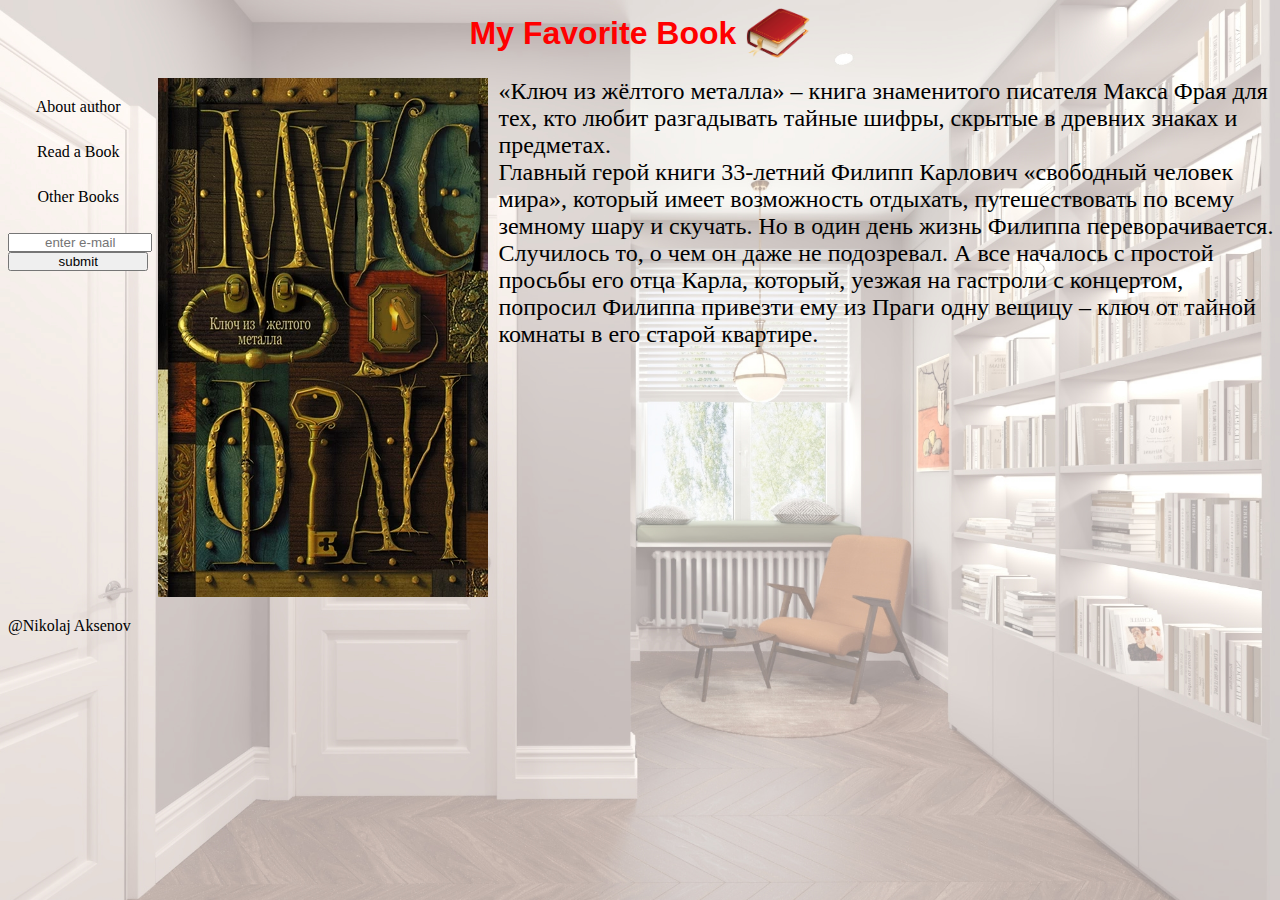
==== index.html @ 007ecc8f "Test2" ====
<!DOCTYPE html>
<html lang="en" dir="ltr">
<head>
  <meta name="view" content="width=device-width">
  <meta charset="utf-8">
  <title>My favorite book</title>
  <link rel="stylesheet" href="style.css">
  <link rel="icon" href="img/SupIco.png">
</head>
<body>
  <header>
    <div id="navigation">
      <a href="/index.html"><H1>My Favorite Book </H1></a>
      <img src="img/book2.png">
    </div>
  </header>
  <main>
    <div id="main">
      <div class="main_side" id="main_1">
        <a href="/Author.html">About author</a>
        <a href="/Read.html">Read a Book</a>
        <a href="/Books.html">Other Books</a>
        <form action="index.html" method="get">
          <input type="email" name="email" placeholder="enter e-mail">
          <input type="submit" name="sub" value="submit">
        </form>
        </div>
       <div class="main_center">
        <div id="book">
        <a href="https://www.litres.ru/maks-fray/kluch-iz-zheltogo-metalla/">
          <img src="img/book1.jpg" alt="Go to the litres">
        </a>
       <p>«Ключ из жёлтого металла» – книга знаменитого писателя Макса Фрая для тех, кто любит разгадывать тайные шифры, скрытые в древних знаках и предметах.<br>

        Главный герой книги 33-летний Филипп Карлович «свободный человек мира», который имеет возможность отдыхать, путешествовать по всему земному шару и скучать. Но в один день жизнь Филиппа переворачивается. Случилось то, о чем он даже не подозревал. А все началось с простой просьбы его отца Карла, который, уезжая на гастроли с концертом, попросил Филиппа привезти ему из Праги одну вещицу – ключ от тайной комнаты в его старой квартире.</p>
      </div>
      </div>
    
  </main>
  <footer>
    <div id="footer">
      <p>@Nikolaj Aksenov</p>
    </div>
  </footer>
</body>
</html>
---- style.css ----
body {
  background: #C2B3AC;
  background: url(img/back2.jpg);
  background-repeat: no-repeat;
  background-size: cover;
}
a {
  
  color: black;
  text-decoration: none;
  }

#navigation {
  border-top-left-radius: 100px;
  border-top-right-radius: 100px;
  border: 0px solid blue;
  height: 50px;
  width: 100%;
  display: flex;
  justify-content: center;
  align-items: center; 
}
#navigation H1 {
  color: red;
  font-family: 'Franklin Gothic Medium', 'Arial Narrow', Arial, sans-serif;
}
#navigation img {
  height: 100%;
  padding-left: 10px;
}
#main {
  padding-top: 20px;
  height: auto;
  width: auto;
  display: grid;
  grid-template-columns: 1fr 8fr;
}

.main_side {
  height: 200px;
  justify-items: center;
  padding-top: 20px;
  display: grid;
}
.main_center {
  padding-left: 10px;
  width: 100%;
  min-height: 500px;
}
#read H1, H2{
  text-align: center;
}

#books {
  border: 0px solid red;
  width: 100%;
  max-height: 1000px;
}

#books img {
  height: 100%;
}

#books td {
  text-align: center;
  border: 0px solid red;
  width: 30%;
  height: 150px;
}
#book {
  display: flex;
  
}
#book p {
  margin-top: 0;
  padding-left: 10px;
  font-size: x-large;
}
#main_1 input {
  text-align: center;
  padding: 0px;
  width: 100%;
}

#footer {
  border: 0px solid rgb(0, 255, 8);
  height: 50px;
  width: 100%;
}
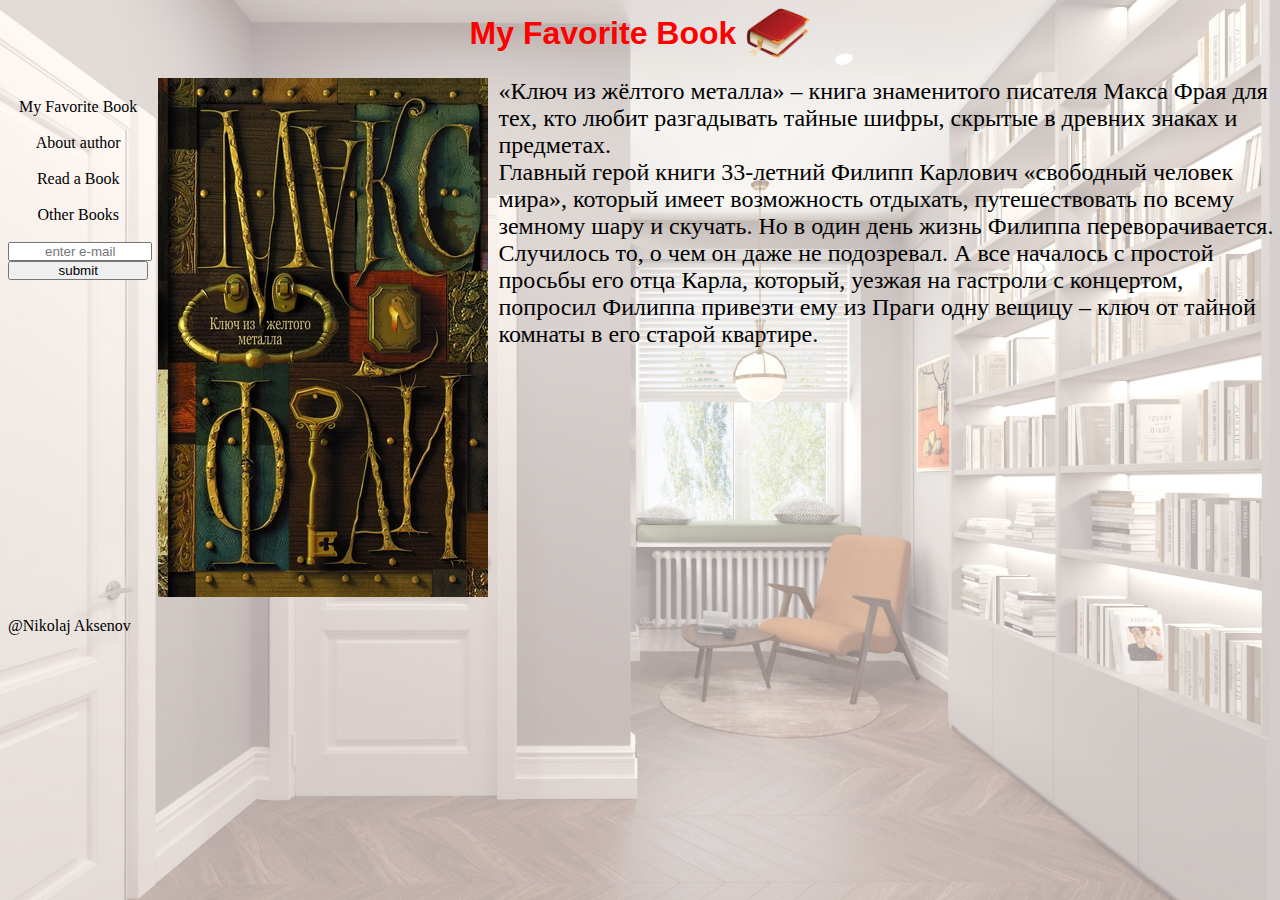
==== commit ed1b7a69: "Added My Favorite Book to side menu" ====
--- a/index.html
+++ b/index.html
@@ -17,6 +17,7 @@
   <main>
     <div id="main">
       <div class="main_side" id="main_1">
+        <a href="/index.html">My Favorite Book</a>
         <a href="/Author.html">About author</a>
         <a href="/Read.html">Read a Book</a>
         <a href="/Books.html">Other Books</a>
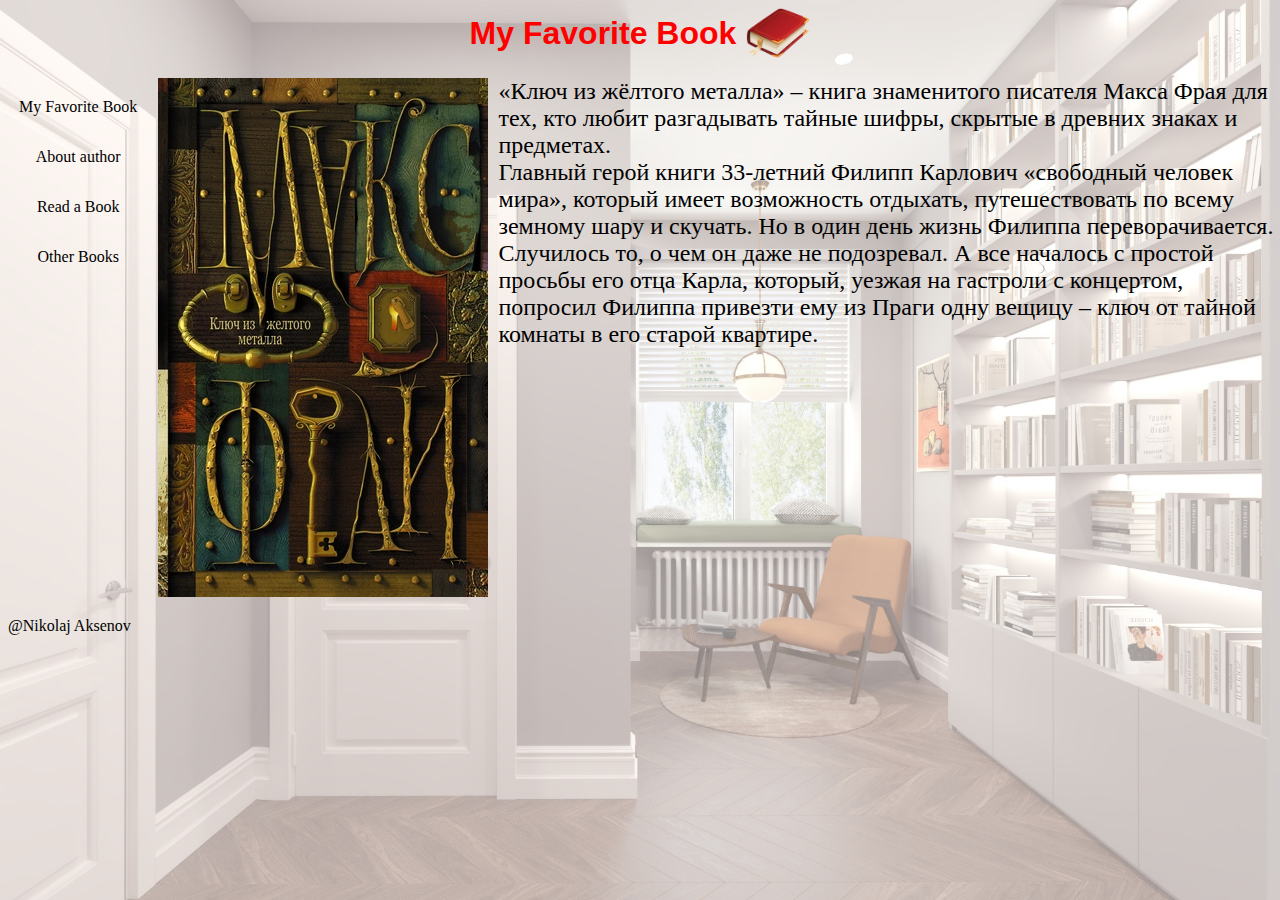
==== commit b6987777: "Code visual adjustments (input fields removed)" ====
--- a/index.html
+++ b/index.html
@@ -10,7 +10,7 @@
 <body>
   <header>
     <div id="navigation">
-      <a href="/index.html"><H1>My Favorite Book </H1></a>
+      <a href="/index.html"><H1>My Favorite Book </H1></a>       
       <img src="img/book2.png">
     </div>
   </header>
@@ -21,22 +21,16 @@
         <a href="/Author.html">About author</a>
         <a href="/Read.html">Read a Book</a>
         <a href="/Books.html">Other Books</a>
-        <form action="index.html" method="get">
-          <input type="email" name="email" placeholder="enter e-mail">
-          <input type="submit" name="sub" value="submit">
-        </form>
-        </div>
-       <div class="main_center">
+      </div>
+      <div class="main_center">
         <div id="book">
         <a href="https://www.litres.ru/maks-fray/kluch-iz-zheltogo-metalla/">
           <img src="img/book1.jpg" alt="Go to the litres">
         </a>
-       <p>«Ключ из жёлтого металла» – книга знаменитого писателя Макса Фрая для тех, кто любит разгадывать тайные шифры, скрытые в древних знаках и предметах.<br>
-
-        Главный герой книги 33-летний Филипп Карлович «свободный человек мира», который имеет возможность отдыхать, путешествовать по всему земному шару и скучать. Но в один день жизнь Филиппа переворачивается. Случилось то, о чем он даже не подозревал. А все началось с простой просьбы его отца Карла, который, уезжая на гастроли с концертом, попросил Филиппа привезти ему из Праги одну вещицу – ключ от тайной комнаты в его старой квартире.</p>
+        <p>«Ключ из жёлтого металла» – книга знаменитого писателя Макса Фрая для тех, кто любит разгадывать тайные шифры, скрытые в древних знаках и предметах.<br>
+          Главный герой книги 33-летний Филипп Карлович «свободный человек мира», который имеет возможность отдыхать, путешествовать по всему земному шару и скучать. Но в один день жизнь Филиппа переворачивается. Случилось то, о чем он даже не подозревал. А все началось с простой просьбы его отца Карла, который, уезжая на гастроли с концертом, попросил Филиппа привезти ему из Праги одну вещицу – ключ от тайной комнаты в его старой квартире.</p>
       </div>
-      </div>
-    
+    </div> 
   </main>
   <footer>
     <div id="footer">
--- a/style.css
+++ b/style.css
@@ -1,5 +1,3 @@
-
-
 body {
   background: #C2B3AC;
   background: url(img/back2.jpg);
@@ -7,7 +5,6 @@
   background-size: cover;
 }
 a {
-  
   color: black;
   text-decoration: none;
   }
@@ -26,10 +23,12 @@
   color: red;
   font-family: 'Franklin Gothic Medium', 'Arial Narrow', Arial, sans-serif;
 }
+
 #navigation img {
   height: 100%;
   padding-left: 10px;
 }
+
 #main {
   padding-top: 20px;
   height: auto;
@@ -41,14 +40,18 @@
 .main_side {
   height: 200px;
   justify-items: center;
+  max-width: 160px;
+  min-width: 120px;
   padding-top: 20px;
   display: grid;
 }
+
 .main_center {
   padding-left: 10px;
   width: 100%;
   min-height: 500px;
 }
+
 #read H1, H2{
   text-align: center;
 }
@@ -78,11 +81,6 @@
   padding-left: 10px;
   font-size: x-large;
 }
-#main_1 input {
-  text-align: center;
-  padding: 0px;
-  width: 100%;
-}
 
 #footer {
   border: 0px solid rgb(0, 255, 8);
